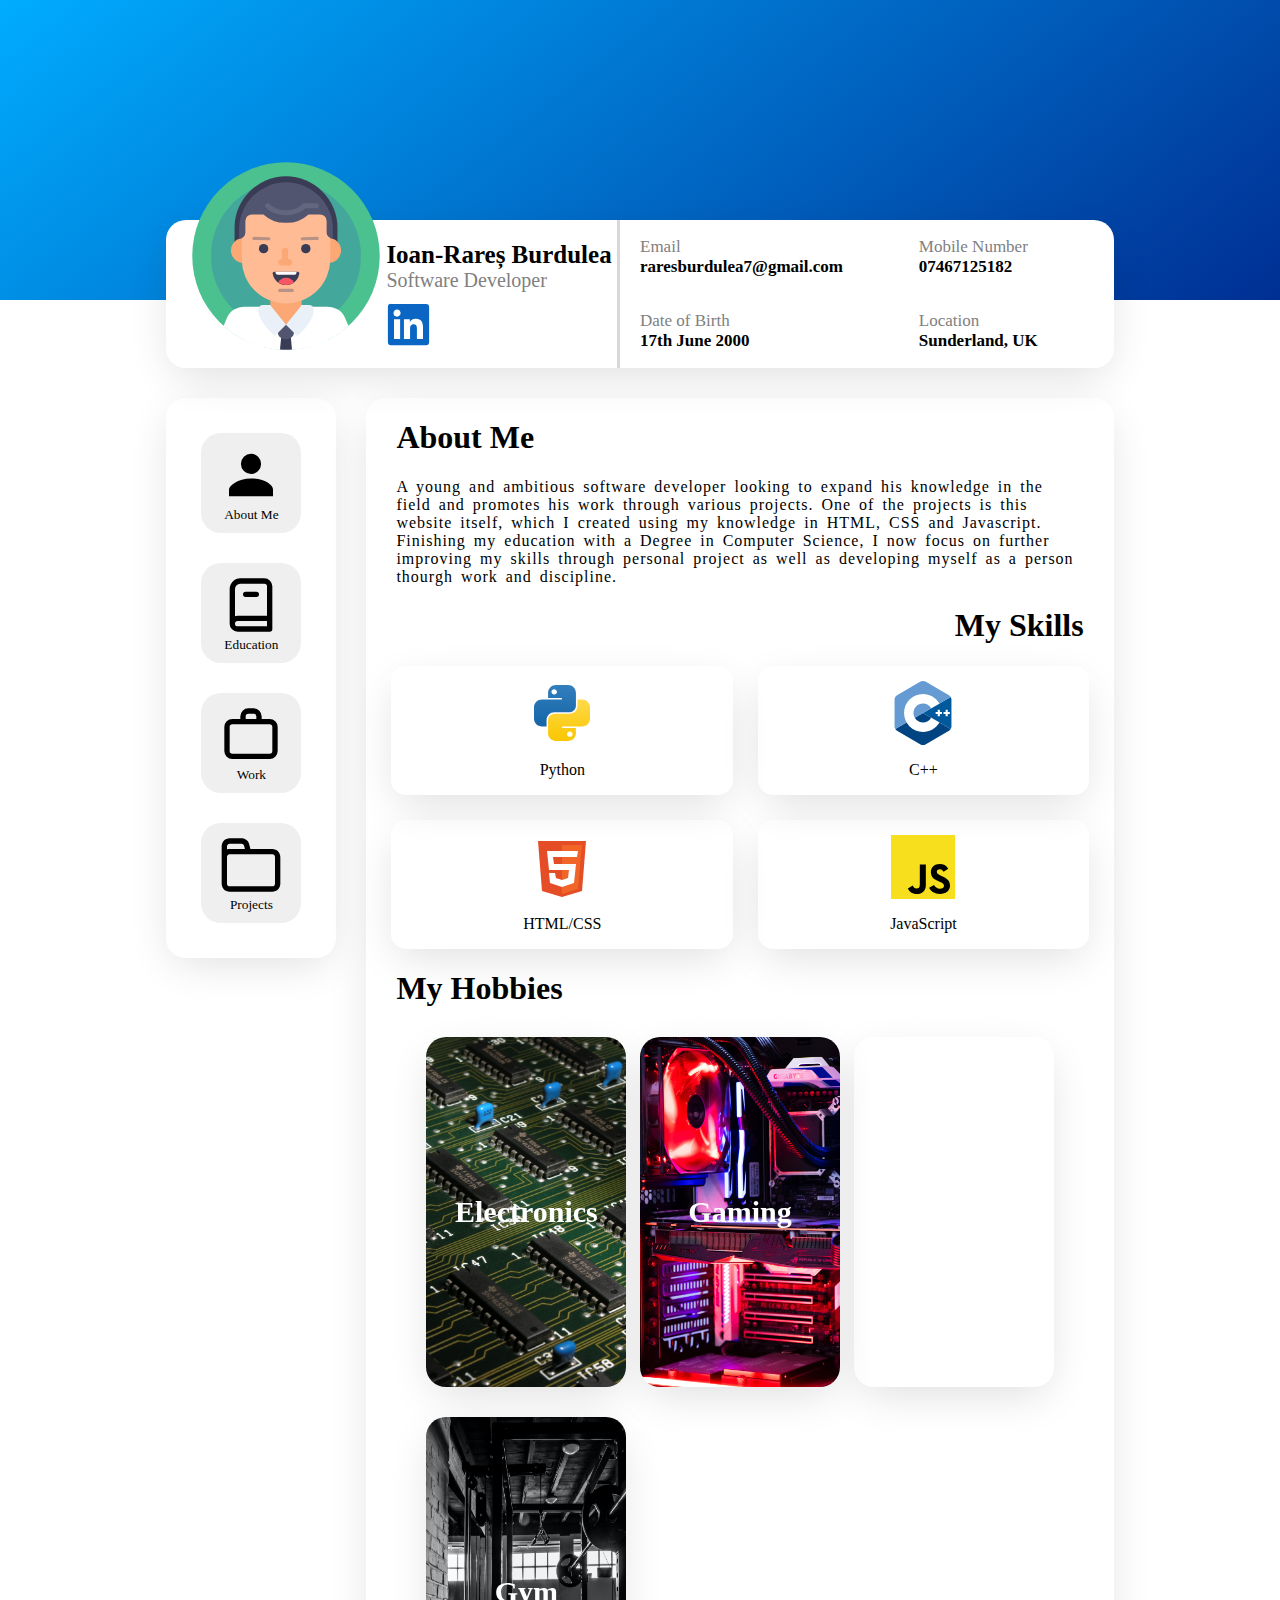
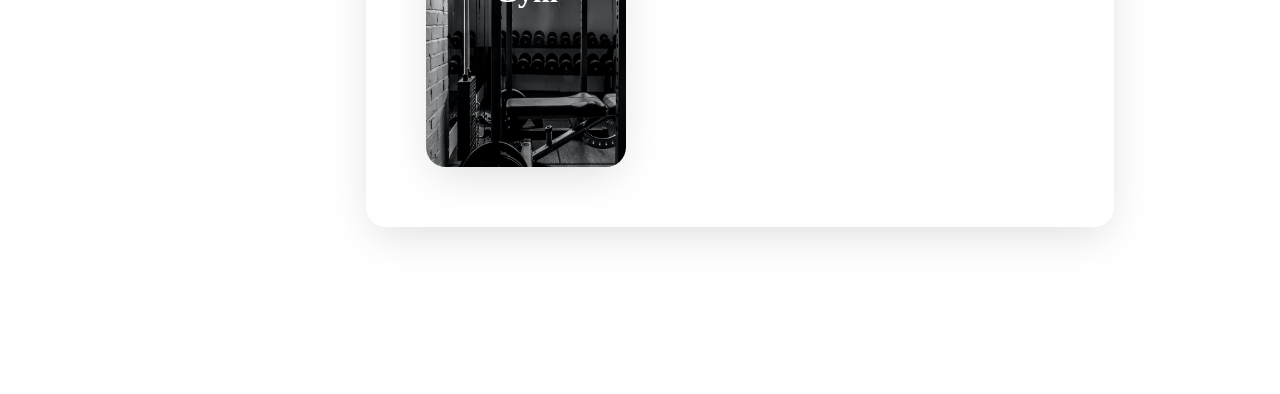
==== index.html @ 75bd2ede "Finished responsive design + commenting" ====
<!DOCTYPE html>
<html>
    <head>
        <title>Ioan-Rares Burdulea WebCV</title>
        <!--CSS links-->
        <link rel="stylesheet" href="/CSS/background.css">
        <link rel="stylesheet" href="/CSS/contactCard.css">
        <link rel="stylesheet" href="/CSS/indexContent.css">
        <link rel="stylesheet" href="/CSS/navBar.css">
        <meta name="viewport" content="width=device-width, initial-scale=1.0">
    </head>
    <body>
        <script src="scripts.js"></script>
        <div class="backgroundPicture"> <!--gradient at the top of the page (possible image cascade)-->
            <button class="navMenuButton" onclick="navBarToggle()"> <!--navigation bar button for mobile -->
                <img src="/svg/navBarIcons/navButtonIcon.svg">
            </button>
        </div>
        <div class="navBarMobile" id="mobileNavigation"> <!--mobile verison of the navigation bar -->
            <button class="navBarButtonMobile" onclick="window.location.href='index.html';">
                <img class="buttonIcon" src="/svg/navBarIcons/aboutMeIcon.svg">
            </button>
            <button class="navBarButtonMobile" onclick="window.location.href='education.html';">
                <img class="buttonIcon" src="/svg/navBarIcons/educationIcon.svg">
            </button>
            <button class="navBarButtonMobile" onclick="window.location.href='work.html';">
                <img class="buttonIcon" src="/svg/navBarIcons/workIcon.svg">
            </button>
            <button class="navBarButtonMobile" onclick="window.location.href='projects.html';">
                <img class="buttonIcon" src="/svg/navBarIcons/projectIcon.svg">
            </button>
        </div>
        <div class="contactCard"> <!--presentation card-->
            <div class="contactCardLeft">
                    <button class="avatar">
                        <div class="avatarNote">Click Me!</div>
                        <img class="avatarIcon" id="avatar" src="svg/avatarIcons/avatar1.svg" onclick="changeAvatar()">
                    </button>
                    <div class="infoDiv">
                        <!-- <div class="nameDiv"> -->
                            <p class="name">Ioan-Rareș Burdulea</p>
                            <p class="title">Software Developer</p>
                        <!-- </div> -->
                        <div class="socialButtons" onclick="openLinkedIn()">
                            <button class="linkedInButton">
                                <img src="/Images/linkedInLogo.svg"></imb>
                            </button>
                        </div>
                    </div>
            </div>
            <div class="contactCardRight">
                    <p class="gridElement"><span style="color: grey; font-weight:500">Email</span><br>raresburdulea7@gmail.com</p>
                    <p class="gridElement"><span style="color: grey; font-weight:500">Mobile Number</span><br>07467125182</p>
                    <p class="gridElement"><span style="color: grey; font-weight:500">Date of Birth</span><br>17th June 2000</p>
                    <p class="gridElement"><span style="color: grey; font-weight:500">Location</span><br>Sunderland, UK</p>
            </div>
        </div>
        <div class="contentWrapper">  <!--wrapper for the content: navigation and text/images-->
            <div class="navBar">
                <button class="navBarButton" onclick="window.location.href='index.html';">
                    <img class="buttonIcon" src="/svg/navBarIcons/aboutMeIcon.svg">
                    <p class="buttonText">About Me</p>
                </button>
                <button class="navBarButton" onclick="window.location.href='education.html';">
                    <img class="buttonIcon" src="/svg/navBarIcons/educationIcon.svg">
                    <p class="buttonText">Education</p>
                </button>
                <button class="navBarButton" onclick="window.location.href='work.html';">
                    <img class="buttonIcon" src="/svg/navBarIcons/workIcon.svg">
                    <p class="buttonText">Work</p>
                </button>
                <button class="navBarButton" onclick="window.location.href='projects.html';">
                    <img class="buttonIcon" src="/svg/navBarIcons/projectIcon.svg">
                    <p class="buttonText">Projects</p>
                </button>
            </div>
            <div class="content">
                <h1 class="paragraphTitle" id="title">About Me</h1>
                <p class="paragraph">
                    A young and ambitious software developer looking to expand his knowledge in the field and promotes his work through various projects. 
                    One of the projects is this website itself, which I created using my knowledge in HTML, CSS and Javascript. 
                    Finishing my education with a Degree in Computer Science, I now focus on further improving my skills through personal project as well as 
                    developing myself as a person thourgh work and discipline.
                </p>
                <h1 class="paragraphTitle" style="text-align: right; margin-right: 30px;">My Skills</h1>
                <div class="contentskillContainer"> <!-- skill grid -->
                    <div class="skillContainerItem">
                        <img src="/Images/pythonLogo.svg">
                        <p>Python</p>
                    </div>
                    <div class="skillContainerItem">
                        <img src="/Images/c++Logo.svg">
                        <p>C++</p>
                    </div>
                    <div class="skillContainerItem">
                        <img src="/Images/htmlLogo.svg">
                        <p>HTML/CSS</p>
                    </div>
                    <div class="skillContainerItem">
                        <img src="/Images/javascriptLogo.svg">
                        <p>JavaScript</p>
                    </div>
                </div>
                <h1 class="paragraphTitle">My Hobbies</h1>
                <div class="contentHobbyCards"><!-- hobby cards -->
                    <div class="hobbyCard" >
                        <div class="hobbyCardInner">
                            <div class="hobbyCardFront" style="background-image: url(/Images/hobbyImage1.jpg); background-size: 250px 400px;">
                                <p class="hobbyCardTextFront">Electronics</p>
                            </div>
                            <div class="hobbyCardBack" style="background-color: #19422A;">
                                <p class="hobbyCardTextBack">As a self-taught individual, my main projects include refurbishing and repairing broken controllers for video game consoles as well as meintenance cleaning for consoles.</p>
                            </div>
                        </div>
                    </div>

                    <div class="hobbyCard" >
                        <div class="hobbyCardInner">
                            <div class="hobbyCardFront" style="background-image: url(/Images/hobbyImage2.jpg); background-size: 250px 400px;">
                                <p class="hobbyCardTextFront">Gaming</p>
                            </div>
                            <div class="hobbyCardBack" style="background-color: #ad001d;">
                                <p class="hobbyCardTextBack">Games have always been a passion of mine and a way to relax. Favourite genres: Metroidvania, Soul Games and Hack-And-Slash. </p>
                            </div>
                        </div>
                    </div>

                    <div class="hobbyCard" >
                        <div class="hobbyCardInner">
                            <div class="hobbyCardFront" style="background-image: url(/Images/hobbyImage3.jpg); background-size: 250px 400px;">
                                <p class="hobbyCardTextFront">Cooking</p>
                            </div>
                            <div class="hobbyCardBack" style="background-color: #ddd6c8;">
                                <p class="hobbyCardTextBack">Growing up as a picky eater, I decided that I want to learn how to cook the food I want. One of my best dishes is chicken curry.</p>
                            </div>
                        </div>
                    </div>

                    <div class="hobbyCard" >
                        <div class="hobbyCardInner">
                            <div class="hobbyCardFront" style="background-image: url(/Images/hobbyImage4.jpg); background-size: 250px 400px;">
                                <p class="hobbyCardTextFront">Gym</p>
                            </div>
                            <div class="hobbyCardBack" style="background-color: #A7A6A9;">
                                <p class="hobbyCardTextBack">Besides keeping a regular gym schedule, I like to experience different physical activities such as climbing, hiking and swiming.</p>
                            </div>
                        </div> 
                    </div>
                </div>
            </div>
        </div>
    </body>
</html>
---- CSS/background.css ----
* {
    font-family: Raleway, Cambria, Cochin, Georgia, Times, 'Times New Roman', serif;
}

body {
    margin: 0;
    background-color: rgba(255, 255, 255, 0.582);
}

.backgroundPicture {
    width: 100%;
    height: 300px;
    background: rgb(0,172,255);
    background: linear-gradient(142deg, rgba(0,172,255,1) 0%, rgba(0,47,147,1) 100%);
    position: relative;
}
---- CSS/contactCard.css ----
/* main container */
.contactCard {
    position: relative;
    display: flex;
    flex-direction: row;
    margin-left: 13%;
    margin-right: 13%;
    margin-top: -80px;
    border-radius: 20px;
    box-shadow: 0px 13px 44px -7px rgba(0, 0, 0, 0.137);
}

@media screen and (max-width: 450px) {
    .contactCard {
        flex-direction: column;
        background-color: white;
        margin-left: 5%;
        margin-right: 5%;
    }
}

/* left part of the card */
.contactCardLeft {
    background-color: white;
    width: 50%;
    padding-left: 20px;
    display: flex;
    flex: 1;
    flex-direction: row;
    border-radius: 20px;
    border-top-right-radius: 0;
}

@media screen and (max-width: 450px) {
    .contactCardLeft {
        justify-content: center;
        text-align: center;
        width: 100%;
        border-radius: 20px;
        padding-left: 0;
    }

    .infoDiv {
        width: 100%;
        border-radius: 20px;
        justify-content: center;
        align-items: center;
    }
}

/* avatar icon */
.avatar {
    width: 200px;
    height: 200px;
    margin-top: -65px;
    border-radius: 100px;
    background-color: transparent;
    border-style: none;
    display: flex;
    flex-direction: column;
    align-items: center;
}
.avatar:hover {
    .avatarNote {
         opacity: 1;
         transition: opacity 0.2s;
    }
 }

@media screen and (max-width: 450px) {
    .avatar {
        display: none;
    }
}

.avatarIcon {
    cursor: pointer;
    border-radius: 100px;
}

.avatarNote {
    margin-top: -40px;
    margin-bottom: 10px;
    background-color: white;
    padding: 7px;
    border-radius: 5px;
    font-weight: 600;
    opacity: 0;
    cursor: default;
    pointer-events: none;
}

.infoDiv{
    display: flex;
    flex-direction: column;
    justify-content: center;
}

.name {
    font-size: 25px;
    font-weight: 600;
    margin: 0px;
}

.title {
    font-size: 20px;
    font-weight: 500;
    color: grey;
    margin: 0px;
}

.socialButtons {
    margin-top: 10px;
    display: flex;
}
@media screen and (max-width: 450px) {
    .socialButtons {
       width: 100%;
       justify-content: center;
    }

    .linkedInButton {
        margin-left: 0px;
    }
}

.linkedInButton {
    width: 45px;
    height: 45px;
    background-color: transparent;
    display: flex;
    align-items: center;
    justify-content: center;
    cursor: pointer;
    margin-top: 0px;
    border-style: none;
}

.linkedInButton img {
    border-radius: 2px;
}

/* right part of the card */
.contactCardRight {
    background-color: white;
    display: grid;
    padding-left: 20px;
    grid-template-columns: auto auto; 
    grid-template-rows: auto auto ;
    width: 50%;
    border-radius: 20px;
    border-top-left-radius: 0;
    border-bottom-left-radius: 0;
    border-left-color: rgb(216, 216, 216);
    border-left-style: solid;
}

@media screen and (max-width: 450px) {
    .contactCardRight {
        display: grid;
        grid-template-columns: auto;
        border-left: none;
        position: relative;
        border-radius: 20px;
        width: 100%;
        padding-left: 0px;
    }
}

.gridElement {
    font-size: 17px;
    font-weight: 700;
}

@media screen and (max-width: 450px) {
    .gridElement {
        text-align: center;
    }
}
---- CSS/indexContent.css ----
.contentWrapper {
    display: flex;
    flex-direction: row;
    margin-left: 13%;
    margin-right: 13%;
    margin-top: 30px;
    margin-bottom: 13%;
}

/* Content */
.content {
    border-radius: 20px;
    border-style: none;
    background-color: white;
    width: 100%;
    margin-left: 30px;
    box-shadow: 0px 13px 44px -7px rgba(0, 0, 0, 0.137);
}

/* contentDiv MQ */
@media screen and (max-width: 450px) {
    .content {
        margin-left: 0;
    }

    .contentWrapper {
        margin-left: 5%;
        margin-right: 5%;
        margin-bottom: 5%;
    }
}

.paragraphTitle {
    margin-left: 30px;
}

.paragraph {
    margin-left: 30px;
    margin-right: 30px;
    letter-spacing: 1px;
    word-spacing: 3px;
    font-weight: 400;
}

/* Skill Container*/
.contentskillContainer {
    display:grid;
    grid-template-columns: auto auto; 
    grid-template-rows: auto auto ;
    grid-gap: 25px;
    margin-left: 25px;
    margin-right: 25px;
    align-items: center;
}

.skillContainerItem {
    display: flex;
    flex-direction: column;
    justify-content: center;
    align-items: center;
    border-radius: 15px;
    padding-top: 15px;
    box-shadow: 0px 13px 44px -7px rgba(0, 0, 0, 0.137);
}

.skillContainerItem img {
    width: 64px;
}

.contentHobbyCards {
    display: flex;
    flex-direction: row;
    justify-content: space-between;
    margin-left: 60px;
    margin-right: 60px;
    margin-top: 30px;
    margin-bottom: 30px;

}

/* Hobby Card */
.hobbyCard{
    height: 400px;
    width: 250px;
    cursor: pointer;
    transition: transform .2s;
    perspective: 1000px; 
}

/* hobbyCards MQ*/
@media screen and (max-width: 1800px) {
    .hobbyCard {
        height: 350px;
        width: 200px;
    }
}
@media screen and (max-width: 1500px) {
    .contentHobbyCards {
        display: grid;
        grid-template-columns: auto auto auto;
    }

    .hobbyCard {
        margin-bottom: 30px;
    }
}
@media screen and (max-width: 450px) {
    .contentHobbyCards {
        display: grid;
        grid-template-columns: auto;
        justify-content: center;
    }
}


.hobbyCardInner {
    position: relative;
    width: 100%;
    height: 100%;
    text-align: center;
    transition: transform 0.5s;
    transform-style: preserve-3d;
}

.hobbyCard:hover .hobbyCardInner {
    transform: rotateY(180deg);
  }

.hobbyCardFront, .hobbyCardBack {
    position: absolute;
    width: 100%;
    height: 100%;
    backface-visibility: hidden;
  }

.hobbyCardFront {
    display: flex;
    justify-content: center;
    align-items: center;
    border-radius: 20px;
    box-shadow: 0px 13px 44px -7px rgba(0, 0, 0, 0.137); 
  }

.hobbyCardBack {
    transform: rotateY(180deg);
    border-radius: 20px;
    box-shadow: 0px 13px 44px -7px rgba(0, 0, 0, 0.137); 
    display: flex;
    justify-content: center;
    align-items: center;
}

.hobbyCardTextFront, .hobbyCardTextBack {
    font-size: 30px;
    font-weight: 700;
    color: white;
}

.hobbyCardTextBack {
    font-size: 20px;
    font-weight: 500;
    padding: 5px;
}
---- CSS/navBar.css ----
/* navigation desktop */
.navBar {
    display: flex;
    flex-direction: column;
    border-radius: 20px;
    width: 150px;
    max-height: 520px;
    padding: 20px;
    box-shadow: 0px 10px 44px -7px rgba(0, 0, 0, 0.137);
}

.navBarButton {
    margin: 15px;
    height: 100px;
    width: 100px;
    border-radius: 20px;
    border-style: none;
    display: flex;
    flex-direction: column;
    justify-content: center;
    align-items: center;
    cursor: pointer;
}

.navBarButton:hover {
    background-color: rgba(0,172,255,1);
    transition: background-color 0.7s ease;
    .buttonIcon {
        filter: invert(100%);
        transition: filter 0.3s ease;
    }
    .buttonText {
        filter: invert(100%);
        transition: filter 0.3s ease;
    }
}

.buttonIcon {
    object-fit: contain;
}

.buttonText {
    margin: 0px;
    font-weight: 500;
}

/* navigation mobile */
.navMenuButton {
    display: none;
    width: 60px;
    height: 60px;
    margin-left: 35px;
    margin-top: 30px;
    padding-top: 3px;
    position: absolute;
    border-radius: 30px;
    border-style: none;
    background-color: rgba(240,240,240,255);
    z-index: 5;
}

.navBarMobile {
    display: none;
    flex-direction: column;
    position: absolute;
    background-color: white;
    align-items: center;
    border-radius: 20px;
    width: 130px;
    max-height: 500px;
    box-shadow: 0px 10px 44px -7px rgba(0, 0, 0, 0.137);
    z-index: 1;
    margin-top: -180px;
    margin-left: 30px;
}

.navBarButtonMobile {
    margin: 15px;
    height: 90px;
    width: 90px;
    border-radius: 20px;
    border-style: none;
    display: flex;
    flex-direction: column;
    justify-content: center;
    align-items: center;
    cursor: pointer;
}

@media screen and (max-width: 450px) {
    .navBar {
        display:none;
    }

    .navMenuButton {
        display: block;
    }
}
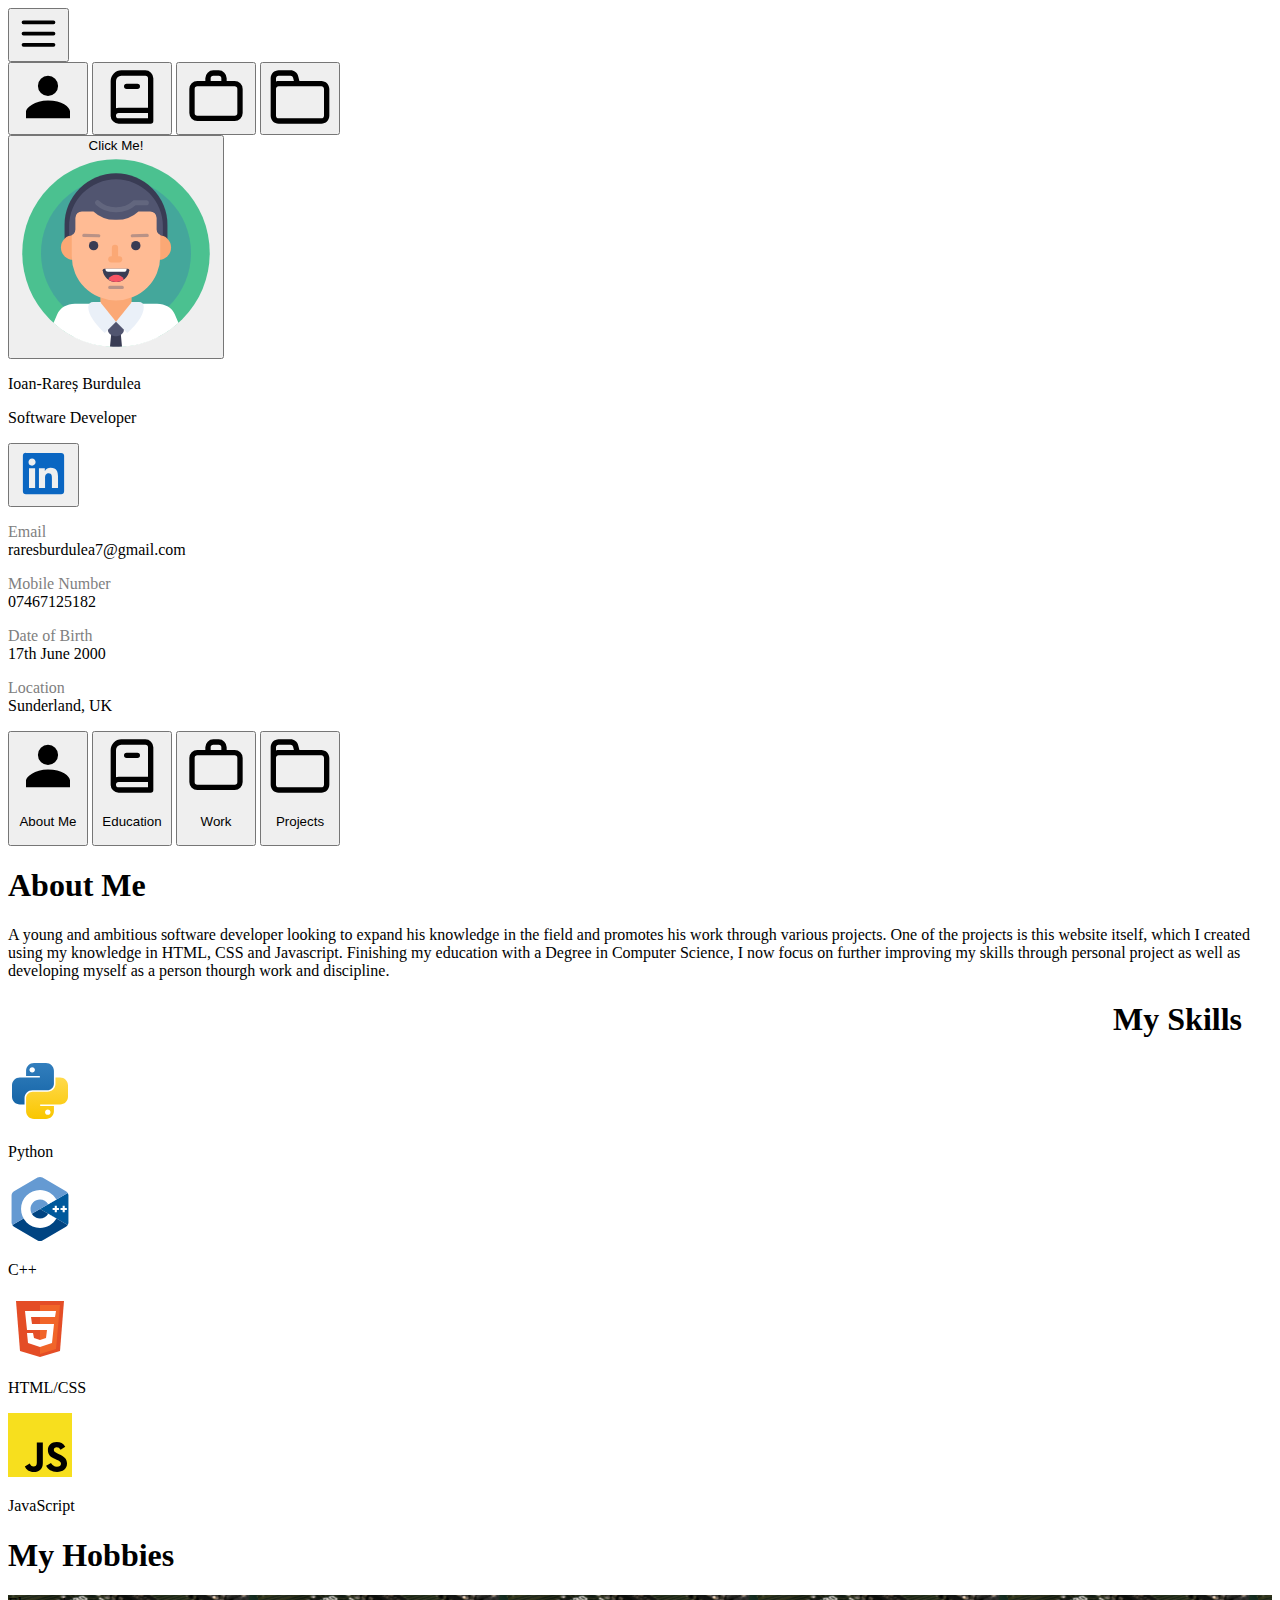
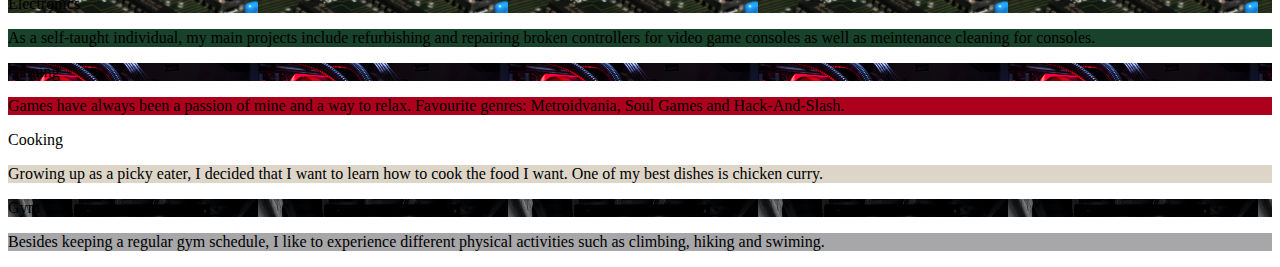
==== commit 6359b538: "Test for publishing" ====
--- a/index.html
+++ b/index.html
@@ -3,10 +3,10 @@
     <head>
         <title>Ioan-Rares Burdulea WebCV</title>
         <!--CSS links-->
-        <link rel="stylesheet" href="/CSS/background.css">
-        <link rel="stylesheet" href="/CSS/contactCard.css">
-        <link rel="stylesheet" href="/CSS/indexContent.css">
-        <link rel="stylesheet" href="/CSS/navBar.css">
+        <link rel="stylesheet" href="webCV/CSS/background.css">
+        <link rel="stylesheet" href="webCV/CSS/contactCard.css">
+        <link rel="stylesheet" href="webCV/CSS/indexContent.css">
+        <link rel="stylesheet" href="webCV/CSS/navBar.css">
         <meta name="viewport" content="width=device-width, initial-scale=1.0">
     </head>
     <body>
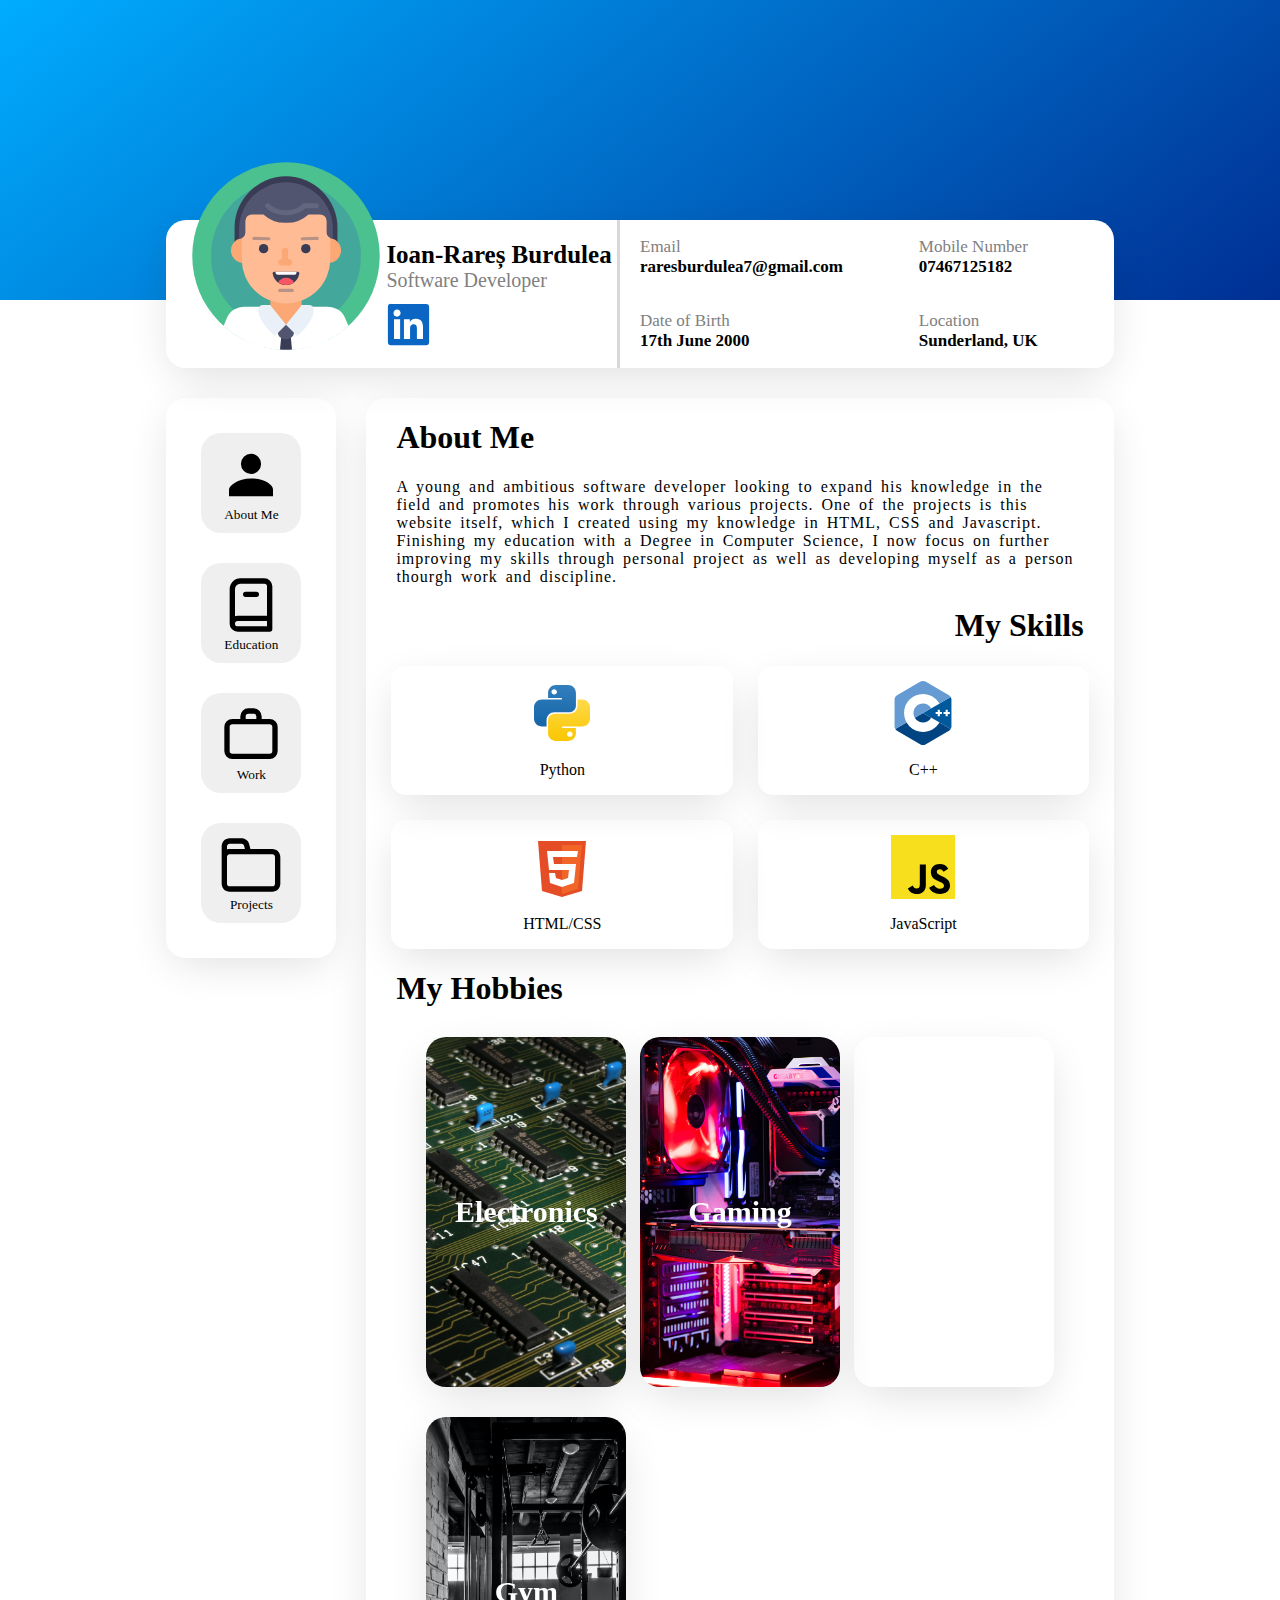
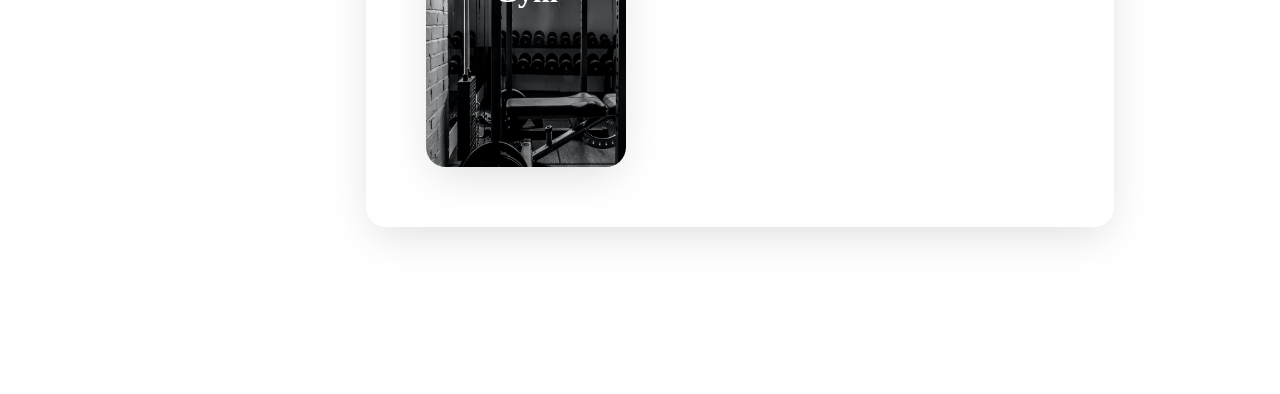
==== commit 94b30919: "Revert changes" ====
--- a/index.html
+++ b/index.html
@@ -3,10 +3,10 @@
     <head>
         <title>Ioan-Rares Burdulea WebCV</title>
         <!--CSS links-->
-        <link rel="stylesheet" href="webCV/CSS/background.css">
-        <link rel="stylesheet" href="webCV/CSS/contactCard.css">
-        <link rel="stylesheet" href="webCV/CSS/indexContent.css">
-        <link rel="stylesheet" href="webCV/CSS/navBar.css">
+        <link rel="stylesheet" href="/CSS/background.css">
+        <link rel="stylesheet" href="/CSS/contactCard.css">
+        <link rel="stylesheet" href="/CSS/indexContent.css">
+        <link rel="stylesheet" href="/CSS/navBar.css">
         <meta name="viewport" content="width=device-width, initial-scale=1.0">
     </head>
     <body>
--- a/CSS/background.css
+++ b/CSS/background.css
@@ -0,0 +1,16 @@
+* {
+    font-family: Raleway, Cambria, Cochin, Georgia, Times, 'Times New Roman', serif;
+}
+
+body {
+    margin: 0;
+    background-color: rgba(255, 255, 255, 0.582);
+}
+
+.backgroundPicture {
+    width: 100%;
+    height: 300px;
+    background: rgb(0,172,255);
+    background: linear-gradient(142deg, rgba(0,172,255,1) 0%, rgba(0,47,147,1) 100%);
+    position: relative;
+}--- a/CSS/contactCard.css
+++ b/CSS/contactCard.css
@@ -0,0 +1,179 @@
+/* main container */
+.contactCard {
+    position: relative;
+    display: flex;
+    flex-direction: row;
+    margin-left: 13%;
+    margin-right: 13%;
+    margin-top: -80px;
+    border-radius: 20px;
+    box-shadow: 0px 13px 44px -7px rgba(0, 0, 0, 0.137);
+}
+
+@media screen and (max-width: 450px) {
+    .contactCard {
+        flex-direction: column;
+        background-color: white;
+        margin-left: 5%;
+        margin-right: 5%;
+    }
+}
+
+/* left part of the card */
+.contactCardLeft {
+    background-color: white;
+    width: 50%;
+    padding-left: 20px;
+    display: flex;
+    flex: 1;
+    flex-direction: row;
+    border-radius: 20px;
+    border-top-right-radius: 0;
+}
+
+@media screen and (max-width: 450px) {
+    .contactCardLeft {
+        justify-content: center;
+        text-align: center;
+        width: 100%;
+        border-radius: 20px;
+        padding-left: 0;
+    }
+
+    .infoDiv {
+        width: 100%;
+        border-radius: 20px;
+        justify-content: center;
+        align-items: center;
+    }
+}
+
+/* avatar icon */
+.avatar {
+    width: 200px;
+    height: 200px;
+    margin-top: -65px;
+    border-radius: 100px;
+    background-color: transparent;
+    border-style: none;
+    display: flex;
+    flex-direction: column;
+    align-items: center;
+}
+.avatar:hover {
+    .avatarNote {
+         opacity: 1;
+         transition: opacity 0.2s;
+    }
+ }
+
+@media screen and (max-width: 450px) {
+    .avatar {
+        display: none;
+    }
+}
+
+.avatarIcon {
+    cursor: pointer;
+    border-radius: 100px;
+}
+
+.avatarNote {
+    margin-top: -40px;
+    margin-bottom: 10px;
+    background-color: white;
+    padding: 7px;
+    border-radius: 5px;
+    font-weight: 600;
+    opacity: 0;
+    cursor: default;
+    pointer-events: none;
+}
+
+.infoDiv{
+    display: flex;
+    flex-direction: column;
+    justify-content: center;
+}
+
+.name {
+    font-size: 25px;
+    font-weight: 600;
+    margin: 0px;
+}
+
+.title {
+    font-size: 20px;
+    font-weight: 500;
+    color: grey;
+    margin: 0px;
+}
+
+.socialButtons {
+    margin-top: 10px;
+    display: flex;
+}
+@media screen and (max-width: 450px) {
+    .socialButtons {
+       width: 100%;
+       justify-content: center;
+    }
+
+    .linkedInButton {
+        margin-left: 0px;
+    }
+}
+
+.linkedInButton {
+    width: 45px;
+    height: 45px;
+    background-color: transparent;
+    display: flex;
+    align-items: center;
+    justify-content: center;
+    cursor: pointer;
+    margin-top: 0px;
+    border-style: none;
+}
+
+.linkedInButton img {
+    border-radius: 2px;
+}
+
+/* right part of the card */
+.contactCardRight {
+    background-color: white;
+    display: grid;
+    padding-left: 20px;
+    grid-template-columns: auto auto; 
+    grid-template-rows: auto auto ;
+    width: 50%;
+    border-radius: 20px;
+    border-top-left-radius: 0;
+    border-bottom-left-radius: 0;
+    border-left-color: rgb(216, 216, 216);
+    border-left-style: solid;
+}
+
+@media screen and (max-width: 450px) {
+    .contactCardRight {
+        display: grid;
+        grid-template-columns: auto;
+        border-left: none;
+        position: relative;
+        border-radius: 20px;
+        width: 100%;
+        padding-left: 0px;
+    }
+}
+
+.gridElement {
+    font-size: 17px;
+    font-weight: 700;
+}
+
+@media screen and (max-width: 450px) {
+    .gridElement {
+        text-align: center;
+    }
+}
--- a/CSS/indexContent.css
+++ b/CSS/indexContent.css
@@ -0,0 +1,163 @@
+.contentWrapper {
+    display: flex;
+    flex-direction: row;
+    margin-left: 13%;
+    margin-right: 13%;
+    margin-top: 30px;
+    margin-bottom: 13%;
+}
+
+/* Content */
+.content {
+    border-radius: 20px;
+    border-style: none;
+    background-color: white;
+    width: 100%;
+    margin-left: 30px;
+    box-shadow: 0px 13px 44px -7px rgba(0, 0, 0, 0.137);
+}
+
+/* contentDiv MQ */
+@media screen and (max-width: 450px) {
+    .content {
+        margin-left: 0;
+    }
+
+    .contentWrapper {
+        margin-left: 5%;
+        margin-right: 5%;
+        margin-bottom: 5%;
+    }
+}
+
+.paragraphTitle {
+    margin-left: 30px;
+}
+
+.paragraph {
+    margin-left: 30px;
+    margin-right: 30px;
+    letter-spacing: 1px;
+    word-spacing: 3px;
+    font-weight: 400;
+}
+
+/* Skill Container*/
+.contentskillContainer {
+    display:grid;
+    grid-template-columns: auto auto; 
+    grid-template-rows: auto auto ;
+    grid-gap: 25px;
+    margin-left: 25px;
+    margin-right: 25px;
+    align-items: center;
+}
+
+.skillContainerItem {
+    display: flex;
+    flex-direction: column;
+    justify-content: center;
+    align-items: center;
+    border-radius: 15px;
+    padding-top: 15px;
+    box-shadow: 0px 13px 44px -7px rgba(0, 0, 0, 0.137);
+}
+
+.skillContainerItem img {
+    width: 64px;
+}
+
+.contentHobbyCards {
+    display: flex;
+    flex-direction: row;
+    justify-content: space-between;
+    margin-left: 60px;
+    margin-right: 60px;
+    margin-top: 30px;
+    margin-bottom: 30px;
+
+}
+
+/* Hobby Card */
+.hobbyCard{
+    height: 400px;
+    width: 250px;
+    cursor: pointer;
+    transition: transform .2s;
+    perspective: 1000px; 
+}
+
+/* hobbyCards MQ*/
+@media screen and (max-width: 1800px) {
+    .hobbyCard {
+        height: 350px;
+        width: 200px;
+    }
+}
+@media screen and (max-width: 1500px) {
+    .contentHobbyCards {
+        display: grid;
+        grid-template-columns: auto auto auto;
+    }
+
+    .hobbyCard {
+        margin-bottom: 30px;
+    }
+}
+@media screen and (max-width: 450px) {
+    .contentHobbyCards {
+        display: grid;
+        grid-template-columns: auto;
+        justify-content: center;
+    }
+}
+
+
+.hobbyCardInner {
+    position: relative;
+    width: 100%;
+    height: 100%;
+    text-align: center;
+    transition: transform 0.5s;
+    transform-style: preserve-3d;
+}
+
+.hobbyCard:hover .hobbyCardInner {
+    transform: rotateY(180deg);
+  }
+
+.hobbyCardFront, .hobbyCardBack {
+    position: absolute;
+    width: 100%;
+    height: 100%;
+    backface-visibility: hidden;
+  }
+
+.hobbyCardFront {
+    display: flex;
+    justify-content: center;
+    align-items: center;
+    border-radius: 20px;
+    box-shadow: 0px 13px 44px -7px rgba(0, 0, 0, 0.137); 
+  }
+
+.hobbyCardBack {
+    transform: rotateY(180deg);
+    border-radius: 20px;
+    box-shadow: 0px 13px 44px -7px rgba(0, 0, 0, 0.137); 
+    display: flex;
+    justify-content: center;
+    align-items: center;
+}
+
+.hobbyCardTextFront, .hobbyCardTextBack {
+    font-size: 30px;
+    font-weight: 700;
+    color: white;
+}
+
+.hobbyCardTextBack {
+    font-size: 20px;
+    font-weight: 500;
+    padding: 5px;
+}--- a/CSS/navBar.css
+++ b/CSS/navBar.css
@@ -0,0 +1,98 @@
+/* navigation desktop */
+.navBar {
+    display: flex;
+    flex-direction: column;
+    border-radius: 20px;
+    width: 150px;
+    max-height: 520px;
+    padding: 20px;
+    box-shadow: 0px 10px 44px -7px rgba(0, 0, 0, 0.137);
+}
+
+.navBarButton {
+    margin: 15px;
+    height: 100px;
+    width: 100px;
+    border-radius: 20px;
+    border-style: none;
+    display: flex;
+    flex-direction: column;
+    justify-content: center;
+    align-items: center;
+    cursor: pointer;
+}
+
+.navBarButton:hover {
+    background-color: rgba(0,172,255,1);
+    transition: background-color 0.7s ease;
+    .buttonIcon {
+        filter: invert(100%);
+        transition: filter 0.3s ease;
+    }
+    .buttonText {
+        filter: invert(100%);
+        transition: filter 0.3s ease;
+    }
+}
+
+.buttonIcon {
+    object-fit: contain;
+}
+
+.buttonText {
+    margin: 0px;
+    font-weight: 500;
+}
+
+/* navigation mobile */
+.navMenuButton {
+    display: none;
+    width: 60px;
+    height: 60px;
+    margin-left: 35px;
+    margin-top: 30px;
+    padding-top: 3px;
+    position: absolute;
+    border-radius: 30px;
+    border-style: none;
+    background-color: rgba(240,240,240,255);
+    z-index: 5;
+}
+
+.navBarMobile {
+    display: none;
+    flex-direction: column;
+    position: absolute;
+    background-color: white;
+    align-items: center;
+    border-radius: 20px;
+    width: 130px;
+    max-height: 500px;
+    box-shadow: 0px 10px 44px -7px rgba(0, 0, 0, 0.137);
+    z-index: 1;
+    margin-top: -180px;
+    margin-left: 30px;
+}
+
+.navBarButtonMobile {
+    margin: 15px;
+    height: 90px;
+    width: 90px;
+    border-radius: 20px;
+    border-style: none;
+    display: flex;
+    flex-direction: column;
+    justify-content: center;
+    align-items: center;
+    cursor: pointer;
+}
+
+@media screen and (max-width: 450px) {
+    .navBar {
+        display:none;
+    }
+
+    .navMenuButton {
+        display: block;
+    }
+}